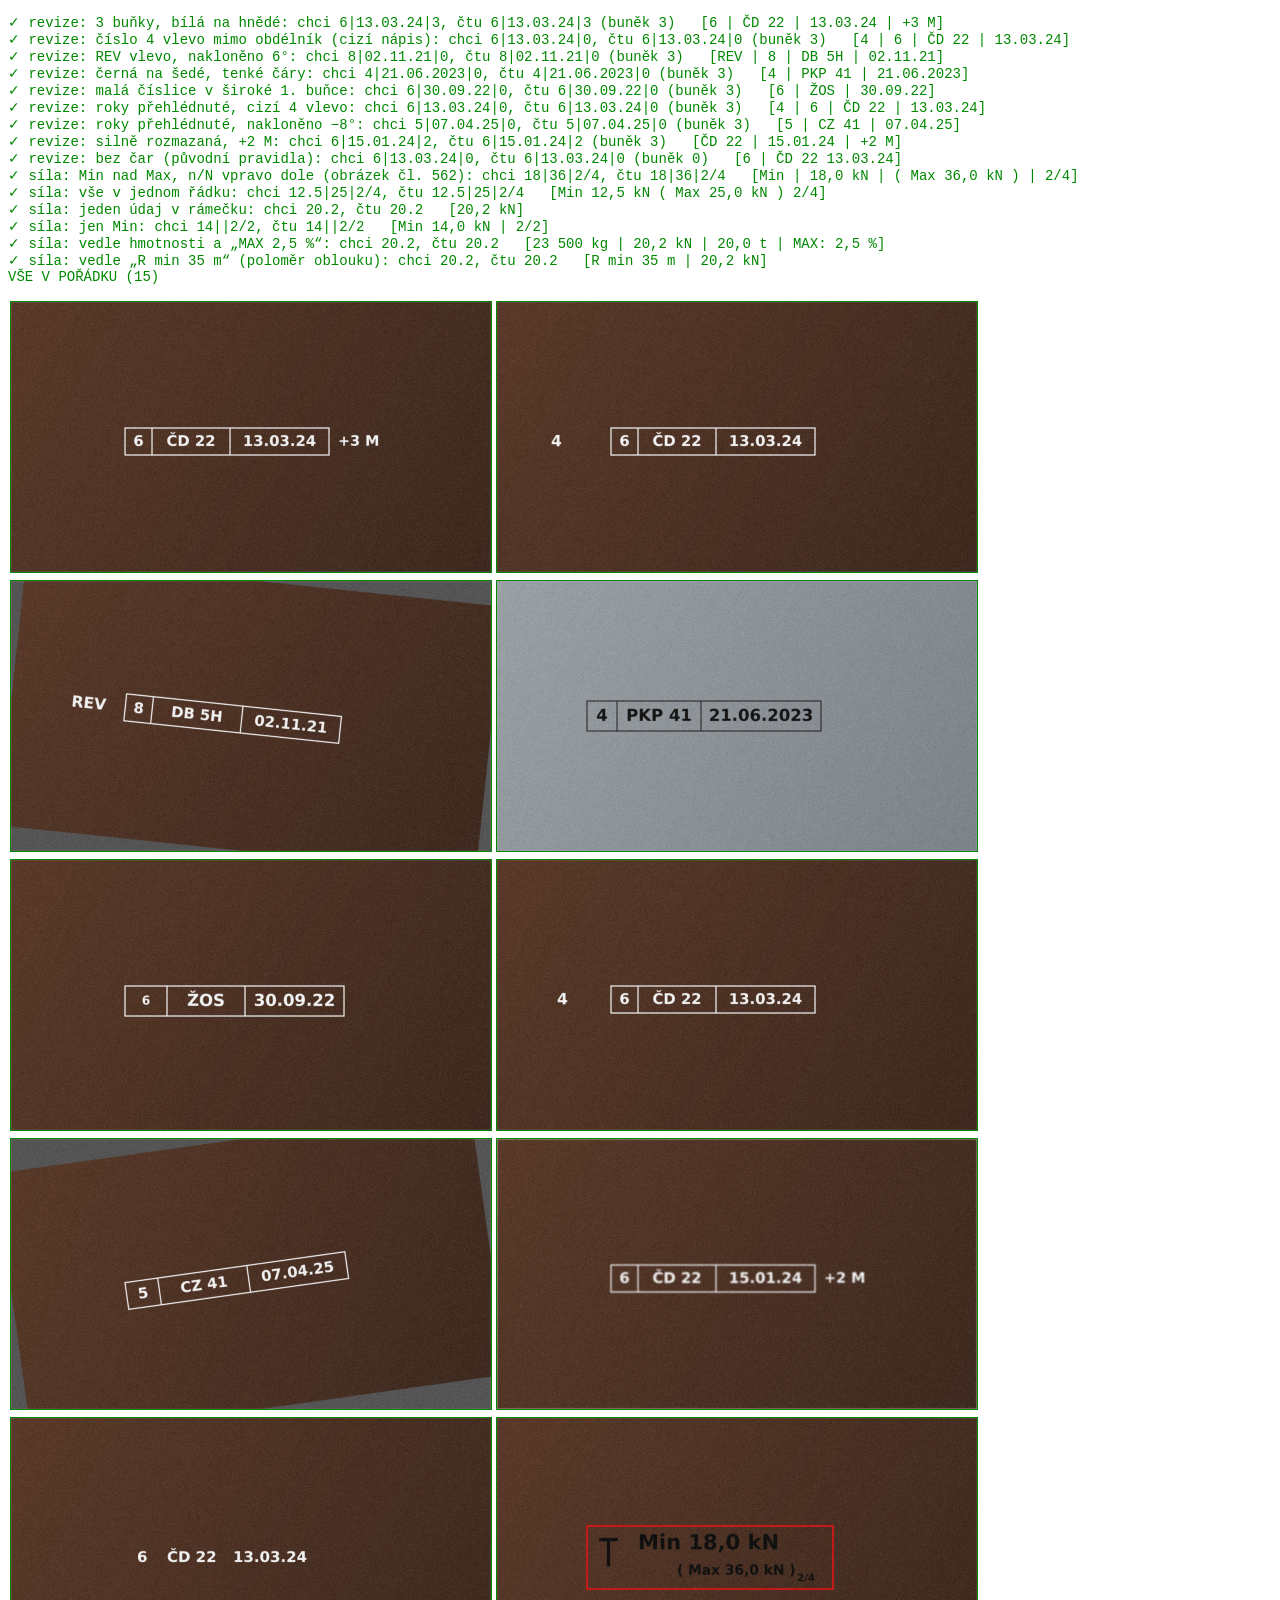
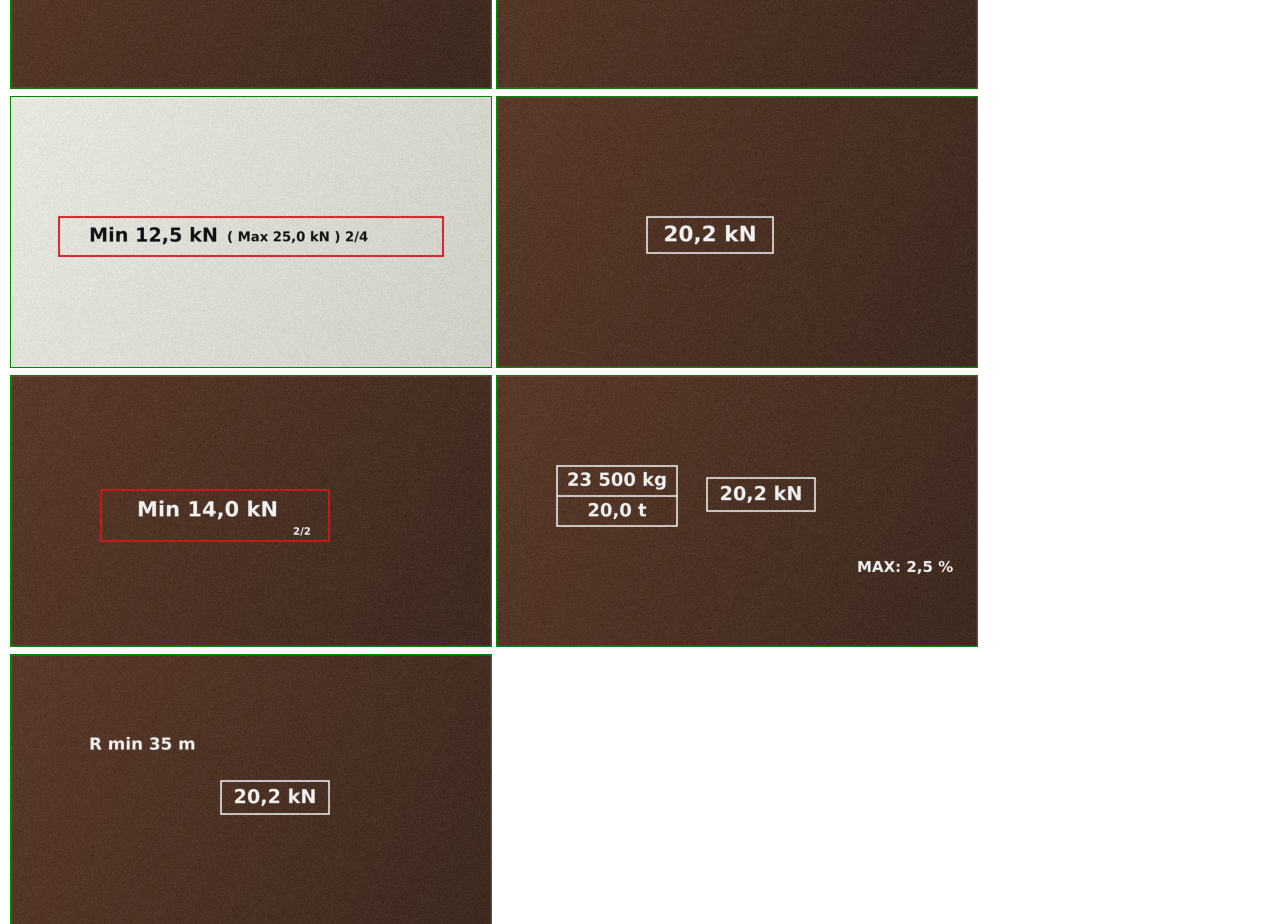
==== test/napisy.html @ a006dea0 "Zajišťovací síla Min/Max a n/N (čl. 562, 427), revize podle buněk v obraze, verze 23 - Zajišťovací s" ====
<!doctype html>
<html lang="cs"><head><meta charset="utf-8"><title>Test nápisů</title>
<style>body{font:14px sans-serif;margin:8px} canvas{max-width:480px;border:1px solid #888;margin:2px} pre{white-space:pre-wrap}
.ok{color:#080}.bad{color:#c00}</style></head>
<body><pre id="out">…</pre><div id="pics"></div>
<script type="module">
// Uměle vyrobené nápisy (revize s buňkami, zajišťovací síla podle čl. 562 předpisu) projeté celým čtením:
// sítě PaddleOCR + pravidla z js/fields.js. Fotky skutečných vozů nenahrazují, hlídají ale, že pravidla
// rozumí rozložení nápisu. Spuštění: python3 -m http.server 8770, pak http://localhost:8770/test/napisy.html
import { readText, readLine, loadOcr } from '../js/ocr.js';
import { FIELD, extractField, readRevisionYears, parseRevision } from '../js/fields.js';

const out = document.getElementById('out');
const log = (s, cls) => { const span = document.createElement('span'); if (cls) span.className = cls; span.textContent = `${s}\n`; out.append(span); };
out.textContent = '';
window.results = [];

// náhodná čísla se stejnou řadou při každém spuštění
let seed = 7;
const rnd = () => ((seed = (seed * 16807) % 2147483647) / 2147483647);

function scene(w, h, bg) {
  const c = document.createElement('canvas');
  c.width = w;
  c.height = h;
  const g = c.getContext('2d');
  const grad = g.createLinearGradient(0, 0, w, h);
  grad.addColorStop(0, bg[0]);
  grad.addColorStop(1, bg[1]);
  g.fillStyle = grad;
  g.fillRect(0, 0, w, h);
  return { c, g };
}

// šum a mírné rozmazání jako z kamery
function camera(c, blur = 1.2, noise = 18) {
  const d = document.createElement('canvas');
  d.width = c.width;
  d.height = c.height;
  const g = d.getContext('2d');
  g.filter = `blur(${blur}px)`;
  g.drawImage(c, 0, 0);
  g.filter = 'none';
  const img = g.getImageData(0, 0, d.width, d.height);
  for (let i = 0; i < img.data.length; i += 4) {
    const n = (rnd() - 0.5) * noise;
    img.data[i] += n; img.data[i + 1] += n; img.data[i + 2] += n;
  }
  g.putImageData(img, 0, 0);
  return d;
}

function rotate(c, deg) {
  const d = document.createElement('canvas');
  d.width = c.width;
  d.height = c.height;
  const g = d.getContext('2d');
  g.fillStyle = '#555';
  g.fillRect(0, 0, d.width, d.height);
  g.translate(d.width / 2, d.height / 2);
  g.rotate((deg * Math.PI) / 180);
  g.drawImage(c, -c.width / 2, -c.height / 2);
  return d;
}

const font = (px, bold = true) => `${bold ? 'bold ' : ''}${px}px "DejaVu Sans"`;

// obdélník rozdělený na buňky: cells = [{ w, text, px }], text uprostřed buňky
function panel(g, x, y, h, cells, ink, lw = 4) {
  g.strokeStyle = ink;
  g.fillStyle = ink;
  g.lineWidth = lw;
  const total = cells.reduce((s, c) => s + c.w, 0);
  g.strokeRect(x, y, total, h);
  let cx = x;
  for (const [i, cell] of cells.entries()) {
    if (i) { g.beginPath(); g.moveTo(cx, y); g.lineTo(cx, y + h); g.stroke(); }
    g.font = font(cell.px ?? h * 0.55);
    g.textAlign = 'center';
    g.textBaseline = 'middle';
    if (cell.text) g.fillText(cell.text, cx + cell.w / 2, y + h / 2 + 2);
    cx += cell.w;
  }
  return total;
}

function text(g, s, x, y, px, ink, align = 'left') {
  g.font = font(px);
  g.fillStyle = ink;
  g.textAlign = align;
  g.textBaseline = 'middle';
  g.fillText(s, x, y);
}

// ───── revize ─────
const REVISIONS = [
  { name: 'revize: 3 buňky, bílá na hnědé', want: '6|13.03.24|3', cells: 3, draw(g) {
    const w = panel(g, 380, 420, 90, [{ w: 90, text: '6' }, { w: 260, text: 'ČD 22' }, { w: 330, text: '13.03.24' }], '#f2f2f2');
    text(g, '+3 M', 380 + w + 30, 467, 48, '#f2f2f2');
  } },
  { name: 'revize: číslo 4 vlevo mimo obdélník (cizí nápis)', want: '6|13.03.24|0', cells: 3, draw(g) {
    text(g, '4', 180, 467, 52, '#f2f2f2');
    panel(g, 380, 420, 90, [{ w: 90, text: '6' }, { w: 260, text: 'ČD 22' }, { w: 330, text: '13.03.24' }], '#f2f2f2');
  } },
  { name: 'revize: REV vlevo, nakloněno 6°', want: '8|02.11.21|0', cells: 3, rotate: 6, draw(g) {
    text(g, 'REV', 200, 467, 52, '#f2f2f2');
    panel(g, 380, 420, 90, [{ w: 90, text: '8' }, { w: 300, text: 'DB 5H' }, { w: 330, text: '02.11.21' }], '#f2f2f2');
  } },
  { name: 'revize: černá na šedé, tenké čáry', want: '4|21.06.2023|0', cells: 3, bg: ['#9aa0a4', '#7d8388'], draw(g) {
    panel(g, 300, 400, 100, [{ w: 100, text: '4' }, { w: 280, text: 'PKP 41' }, { w: 400, text: '21.06.2023' }], '#151515', 3);
  } },
  { name: 'revize: malá číslice v široké 1. buňce', want: '6|30.09.22|0', cells: 3, draw(g) {
    panel(g, 380, 420, 100, [{ w: 140, text: '6', px: 40 }, { w: 260, text: 'ŽOS' }, { w: 330, text: '30.09.22' }], '#f2f2f2');
  } },
  // dropYears: jako by detektor samotnou číslici v buňce přehlédl – roky se musí dočíst z místa 1. buňky
  { name: 'revize: roky přehlédnuté, cizí 4 vlevo', want: '6|13.03.24|0', cells: 3, dropYears: true, draw(g) {
    text(g, '4', 200, 467, 52, '#f2f2f2');
    panel(g, 380, 420, 90, [{ w: 90, text: '6' }, { w: 260, text: 'ČD 22' }, { w: 330, text: '13.03.24' }], '#f2f2f2');
  } },
  { name: 'revize: roky přehlédnuté, nakloněno −8°', want: '5|07.04.25|0', cells: 3, dropYears: true, rotate: -8, draw(g) {
    panel(g, 380, 420, 90, [{ w: 110, text: '5' }, { w: 300, text: 'CZ 41' }, { w: 330, text: '07.04.25' }], '#f2f2f2');
  } },
  { name: 'revize: silně rozmazaná, +2 M', want: '6|15.01.24|2', cells: 3, blur: 2.4, draw(g) {
    const w = panel(g, 380, 420, 90, [{ w: 90, text: '6' }, { w: 260, text: 'ČD 22' }, { w: 330, text: '15.01.24' }], '#f2f2f2');
    text(g, '+2 M', 380 + w + 30, 467, 48, '#f2f2f2');
  } },
  { name: 'revize: bez čar (původní pravidla)', want: '6|13.03.24|0', cells: 0, draw(g) {
    text(g, '6', 420, 467, 50, '#f2f2f2');
    text(g, 'ČD 22', 520, 467, 50, '#f2f2f2');
    text(g, '13.03.24', 740, 467, 50, '#f2f2f2');
  } },
];

// ───── zajišťovací síla (čl. 562) ─────
function brakeSymbol(g, x, y, s, ink) {
  g.strokeStyle = ink;
  g.lineWidth = s * 0.12;
  g.beginPath(); g.moveTo(x, y - s * 0.5); g.lineTo(x + s * 0.7, y - s * 0.5); g.moveTo(x + s * 0.35, y - s * 0.5); g.lineTo(x + s * 0.35, y + s * 0.5); g.stroke();
}
const FORCES = [
  { name: 'síla: Min nad Max, n/N vpravo dole (obrázek čl. 562)', want: '18|36|2/4', draw(g) {
    g.strokeStyle = '#d01818'; g.lineWidth = 6; g.strokeRect(300, 360, 820, 210);
    brakeSymbol(g, 340, 450, 90, '#111');
    text(g, 'Min 18,0 kN', 470, 420, 70, '#111');
    text(g, '( Max 36,0 kN )', 600, 510, 46, '#111');
    text(g, '2/4', 1000, 535, 34, '#111');
  } },
  { name: 'síla: vše v jednom řádku', want: '12.5|25|2/4', bg: ['#e8e8e0', '#d0d0c8'], draw(g) {
    g.strokeStyle = '#d01818'; g.lineWidth = 6; g.strokeRect(160, 400, 1280, 130);
    text(g, 'Min 12,5 kN', 260, 465, 64, '#111');
    text(g, '( Max 25,0 kN ) 2/4', 720, 470, 44, '#111');
  } },
  { name: 'síla: jeden údaj v rámečku', want: '20.2', draw(g) {
    g.strokeStyle = '#f2f2f2'; g.lineWidth = 5; g.strokeRect(500, 400, 420, 120);
    text(g, '20,2 kN', 710, 462, 72, '#f2f2f2', 'center');
  } },
  { name: 'síla: jen Min', want: '14||2/2', draw(g) {
    g.strokeStyle = '#d01818'; g.lineWidth = 6; g.strokeRect(300, 380, 760, 170);
    text(g, 'Min 14,0 kN', 420, 450, 70, '#f2f2f2');
    text(g, '2/2', 940, 520, 34, '#f2f2f2');
  } },
  { name: 'síla: vedle hmotnosti a „MAX 2,5 %“', want: '20.2', draw(g) {
    g.strokeStyle = '#f2f2f2'; g.lineWidth = 5;
    g.strokeRect(200, 300, 400, 200); g.beginPath(); g.moveTo(200, 400); g.lineTo(600, 400); g.stroke();
    text(g, '23 500 kg', 400, 350, 60, '#f2f2f2', 'center');
    text(g, '20,0 t', 400, 452, 60, '#f2f2f2', 'center');
    g.strokeRect(700, 340, 360, 110);
    text(g, '20,2 kN', 880, 397, 64, '#f2f2f2', 'center');
    text(g, 'MAX: 2,5 %', 1200, 640, 50, '#f2f2f2');
  } },
  { name: 'síla: vedle „R min 35 m“ (poloměr oblouku)', want: '20.2', draw(g) {
    text(g, 'R min 35 m', 260, 300, 56, '#f2f2f2');
    g.strokeStyle = '#f2f2f2'; g.lineWidth = 5; g.strokeRect(700, 420, 360, 110);
    text(g, '20,2 kN', 880, 477, 64, '#f2f2f2', 'center');
  } },
];

function render(sc) {
  const { c, g } = scene(1600, 900, sc.bg ?? ['#5a3a2a', '#3e2a20']);
  sc.draw(g);
  return camera(sc.rotate ? rotate(c, sc.rotate) : c, sc.blur);
}

function show(c, ok) {
  c.title = ok ? 'OK' : 'CHYBA';
  c.style.borderColor = ok ? '#080' : '#c00';
  document.getElementById('pics').append(c);
}

await loadOcr();
const run = async (list, field, read) => {
  for (const sc of list) {
    const c = render(sc);
    const lines = await readText(c);
    const { got, cells } = await read(c, lines, sc);
    const ok = got === sc.want && (sc.cells == null || cells === sc.cells);
    window.results.push({ name: sc.name, want: sc.want, got, cells, ok, lines: lines.map((l) => l.text) });
    const note = sc.cells == null ? '' : ` (buněk ${cells ?? 0}${cells === sc.cells ? '' : `, chci ${sc.cells}`})`;
    log(`${ok ? '✓' : '✗'} ${sc.name}: chci ${sc.want}, čtu ${got ?? '—'}${note}   [${lines.map((l) => l.text).join(' | ')}]`, ok ? 'ok' : 'bad');
    show(c, ok);
  }
};
await run(REVISIONS, FIELD.revize, async (c, lines, sc) => {
  const ls = sc.dropYears ? lines.filter((l) => !/^\d{1,2}$/.test(l.text.trim())) : lines;
  const found = await readRevisionYears(extractField(FIELD.revize, ls, c), c, readLine);
  return { got: found?.value ?? null, cells: found?.cells };
});
await run(FORCES, FIELD.hand_kn, async (c, lines) => ({ got: extractField(FIELD.hand_kn, lines, c)?.value ?? null }));
const bad = window.results.filter((r) => !r.ok).length;
log(bad ? `CHYB: ${bad} z ${window.results.length}` : `VŠE V POŘÁDKU (${window.results.length})`, bad ? 'bad' : 'ok');
window.done = true;
</script></body></html>
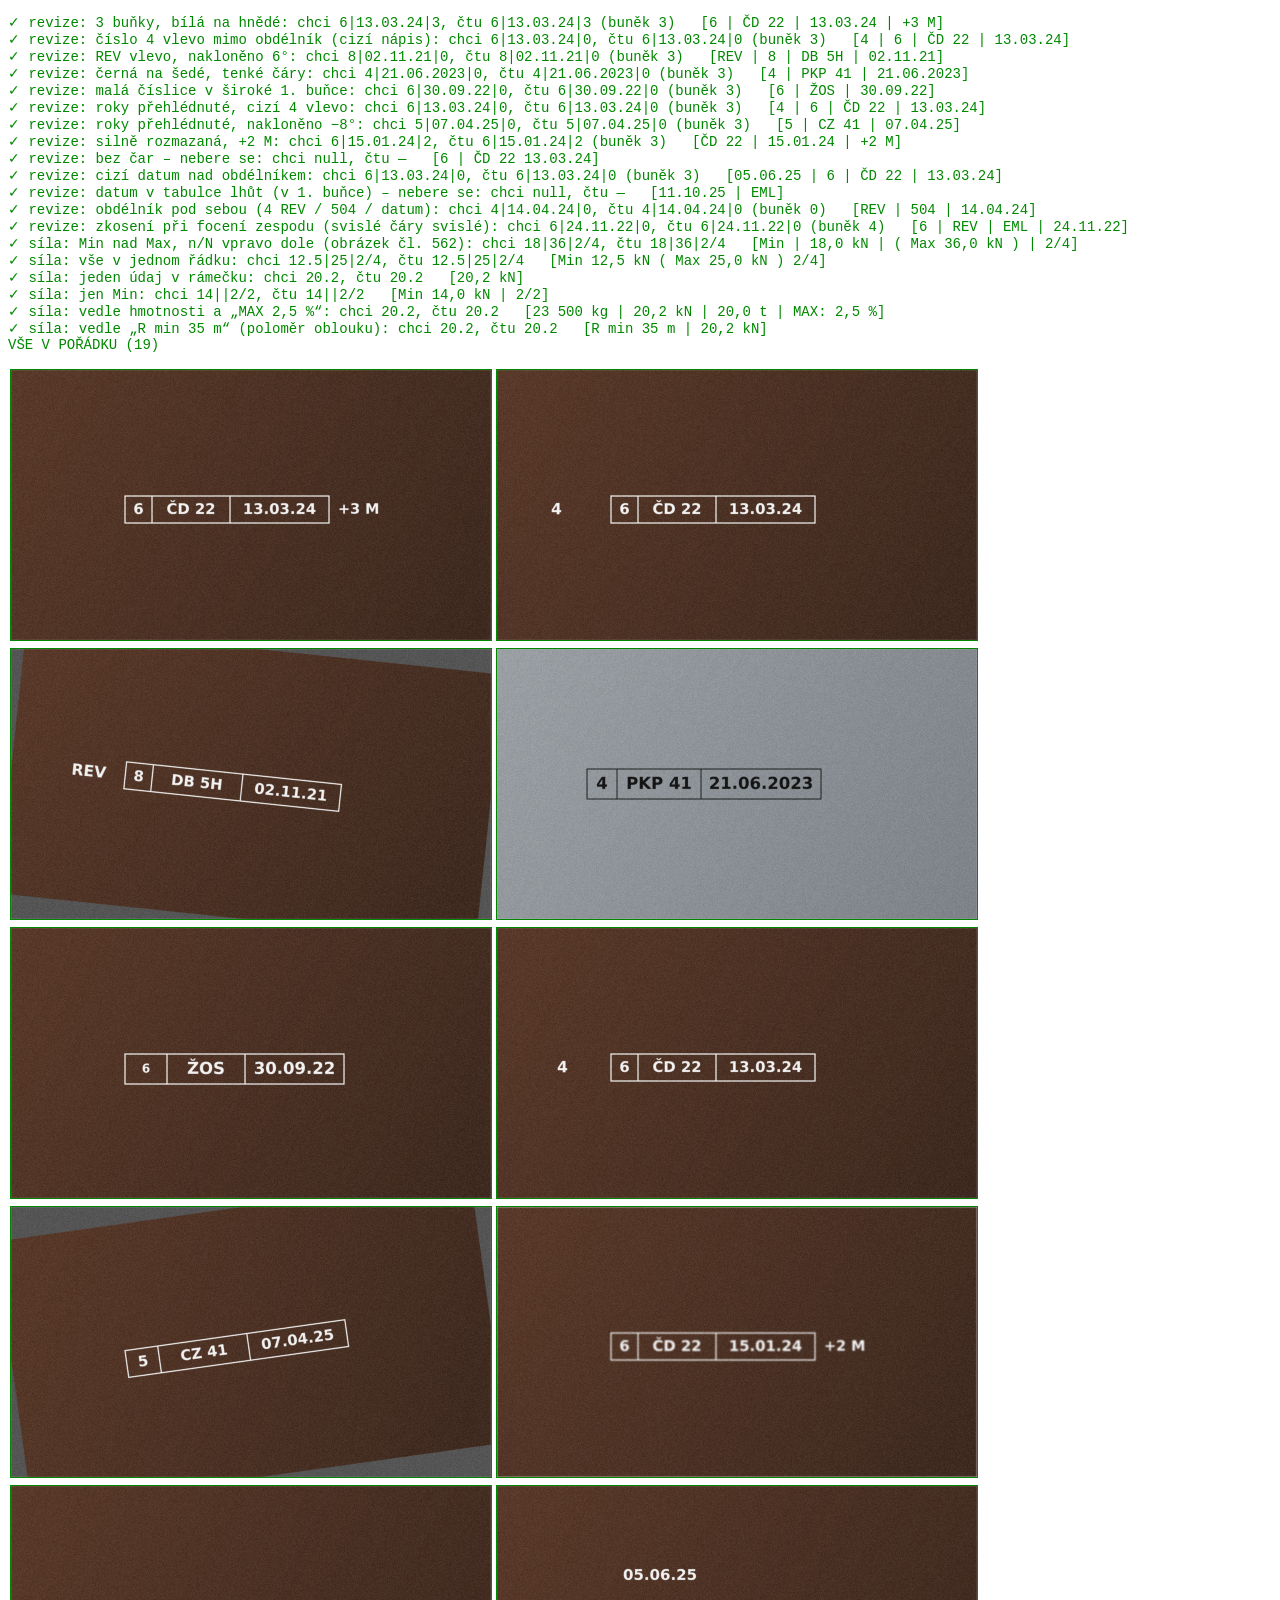
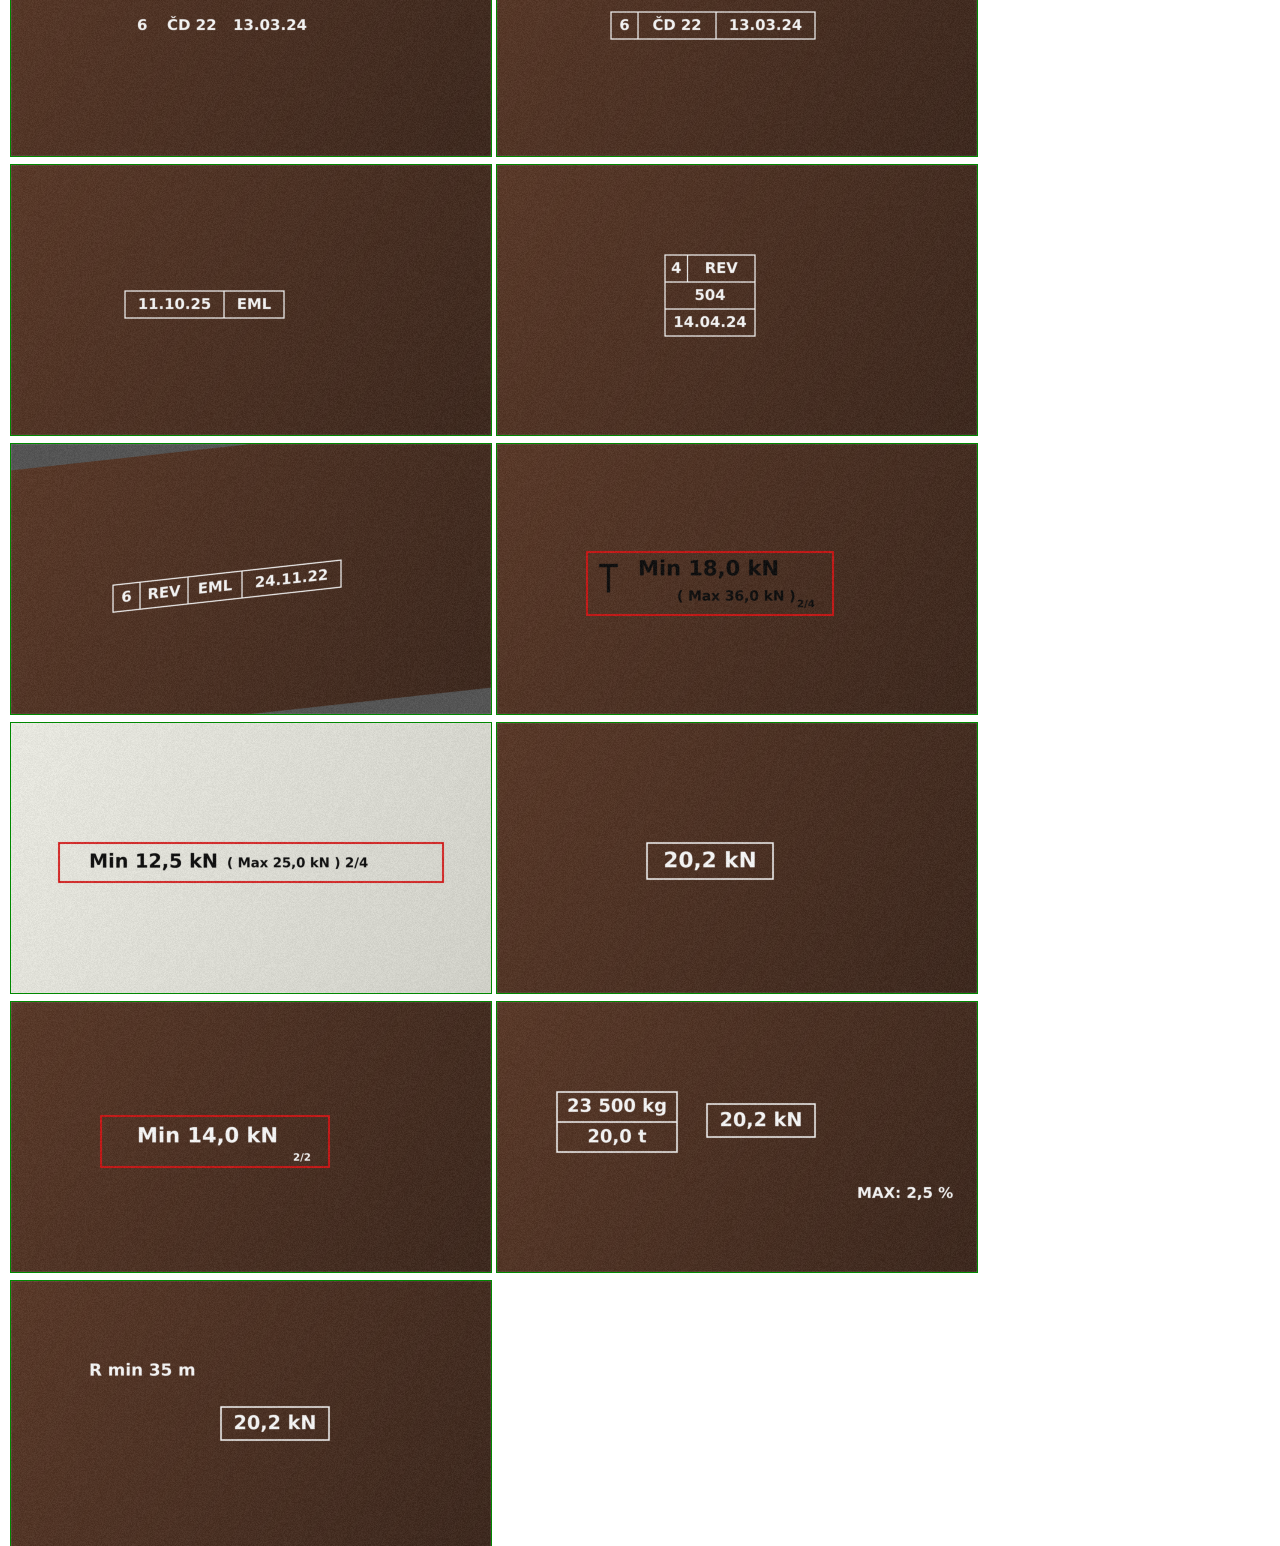
==== commit 4758b010: "Trénink: přečtený údaj se nabídne hned a pak zpět na snímaný krok, Na voze není jen u zajišťovací sí" ====
--- a/test/napisy.html
+++ b/test/napisy.html
@@ -84,6 +84,19 @@
   return total;
 }
 
+// obdélník pod sebou: nahoře roky | REV, pod nimi dílna, dole datum (každý řádek výšky h)
+function stacked(g, x, y, w, h, [years, workshop, date], ink, lw = 4) {
+  g.strokeStyle = ink;
+  g.lineWidth = lw;
+  g.strokeRect(x, y, w, h * 3);
+  for (const i of [1, 2]) { g.beginPath(); g.moveTo(x, y + h * i); g.lineTo(x + w, y + h * i); g.stroke(); }
+  g.beginPath(); g.moveTo(x + w * 0.25, y); g.lineTo(x + w * 0.25, y + h); g.stroke();
+  text(g, years, x + w * 0.125, y + h / 2 + 2, h * 0.55, ink, 'center');
+  text(g, 'REV', x + w * 0.625, y + h / 2 + 2, h * 0.55, ink, 'center');
+  text(g, workshop, x + w / 2, y + h * 1.5 + 2, h * 0.55, ink, 'center');
+  text(g, date, x + w / 2, y + h * 2.5 + 2, h * 0.55, ink, 'center');
+}
+
 function text(g, s, x, y, px, ink, align = 'left') {
   g.font = font(px);
   g.fillStyle = ink;
@@ -124,10 +137,24 @@
     const w = panel(g, 380, 420, 90, [{ w: 90, text: '6' }, { w: 260, text: 'ČD 22' }, { w: 330, text: '15.01.24' }], '#f2f2f2');
     text(g, '+2 M', 380 + w + 30, 467, 48, '#f2f2f2');
   } },
-  { name: 'revize: bez čar (původní pravidla)', want: '6|13.03.24|0', cells: 0, draw(g) {
+  // jen datum v obdélníku s buňkami – jiná data na voze se za revizi neberou
+  { name: 'revize: bez čar – nebere se', want: null, draw(g) {
     text(g, '6', 420, 467, 50, '#f2f2f2');
     text(g, 'ČD 22', 520, 467, 50, '#f2f2f2');
     text(g, '13.03.24', 740, 467, 50, '#f2f2f2');
+  } },
+  { name: 'revize: cizí datum nad obdélníkem', want: '6|13.03.24|0', cells: 3, draw(g) {
+    text(g, '05.06.25', 420, 300, 50, '#f2f2f2');
+    panel(g, 380, 420, 90, [{ w: 90, text: '6' }, { w: 260, text: 'ČD 22' }, { w: 330, text: '13.03.24' }], '#f2f2f2');
+  } },
+  { name: 'revize: datum v tabulce lhůt (v 1. buňce) – nebere se', want: null, draw(g) {
+    panel(g, 380, 420, 90, [{ w: 330, text: '11.10.25' }, { w: 200, text: 'EML' }], '#f2f2f2');
+  } },
+  { name: 'revize: obdélník pod sebou (4 REV / 504 / datum)', want: '4|14.04.24|0', cells: 0, draw(g) {
+    stacked(g, 560, 300, 300, 90, ['4', '504', '14.04.24'], '#f2f2f2');
+  } },
+  { name: 'revize: zkosení při focení zespodu (svislé čáry svislé)', want: '6|24.11.22|0', cells: 4, shear: 0.11, draw(g) {
+    panel(g, 340, 420, 90, [{ w: 90, text: '6' }, { w: 160, text: 'REV' }, { w: 180, text: 'EML' }, { w: 330, text: '24.11.22' }], '#f2f2f2');
   } },
 ];
 
@@ -178,7 +205,20 @@
 function render(sc) {
   const { c, g } = scene(1600, 900, sc.bg ?? ['#5a3a2a', '#3e2a20']);
   sc.draw(g);
-  return camera(sc.rotate ? rotate(c, sc.rotate) : c, sc.blur);
+  return camera(sc.rotate ? rotate(c, sc.rotate) : sc.shear ? shear(c, sc.shear) : c, sc.blur);
+}
+
+// zkosení jako při focení zespodu: vodorovné čáry a písmo šikmo, svislé čáry zůstanou svislé
+function shear(c, k) {
+  const d = document.createElement('canvas');
+  d.width = c.width;
+  d.height = c.height;
+  const g = d.getContext('2d');
+  g.fillStyle = '#555';
+  g.fillRect(0, 0, d.width, d.height);
+  g.setTransform(1, -k, 0, 1, 0, k * c.width / 2);
+  g.drawImage(c, 0, 0);
+  return d;
 }
 
 function show(c, ok) {
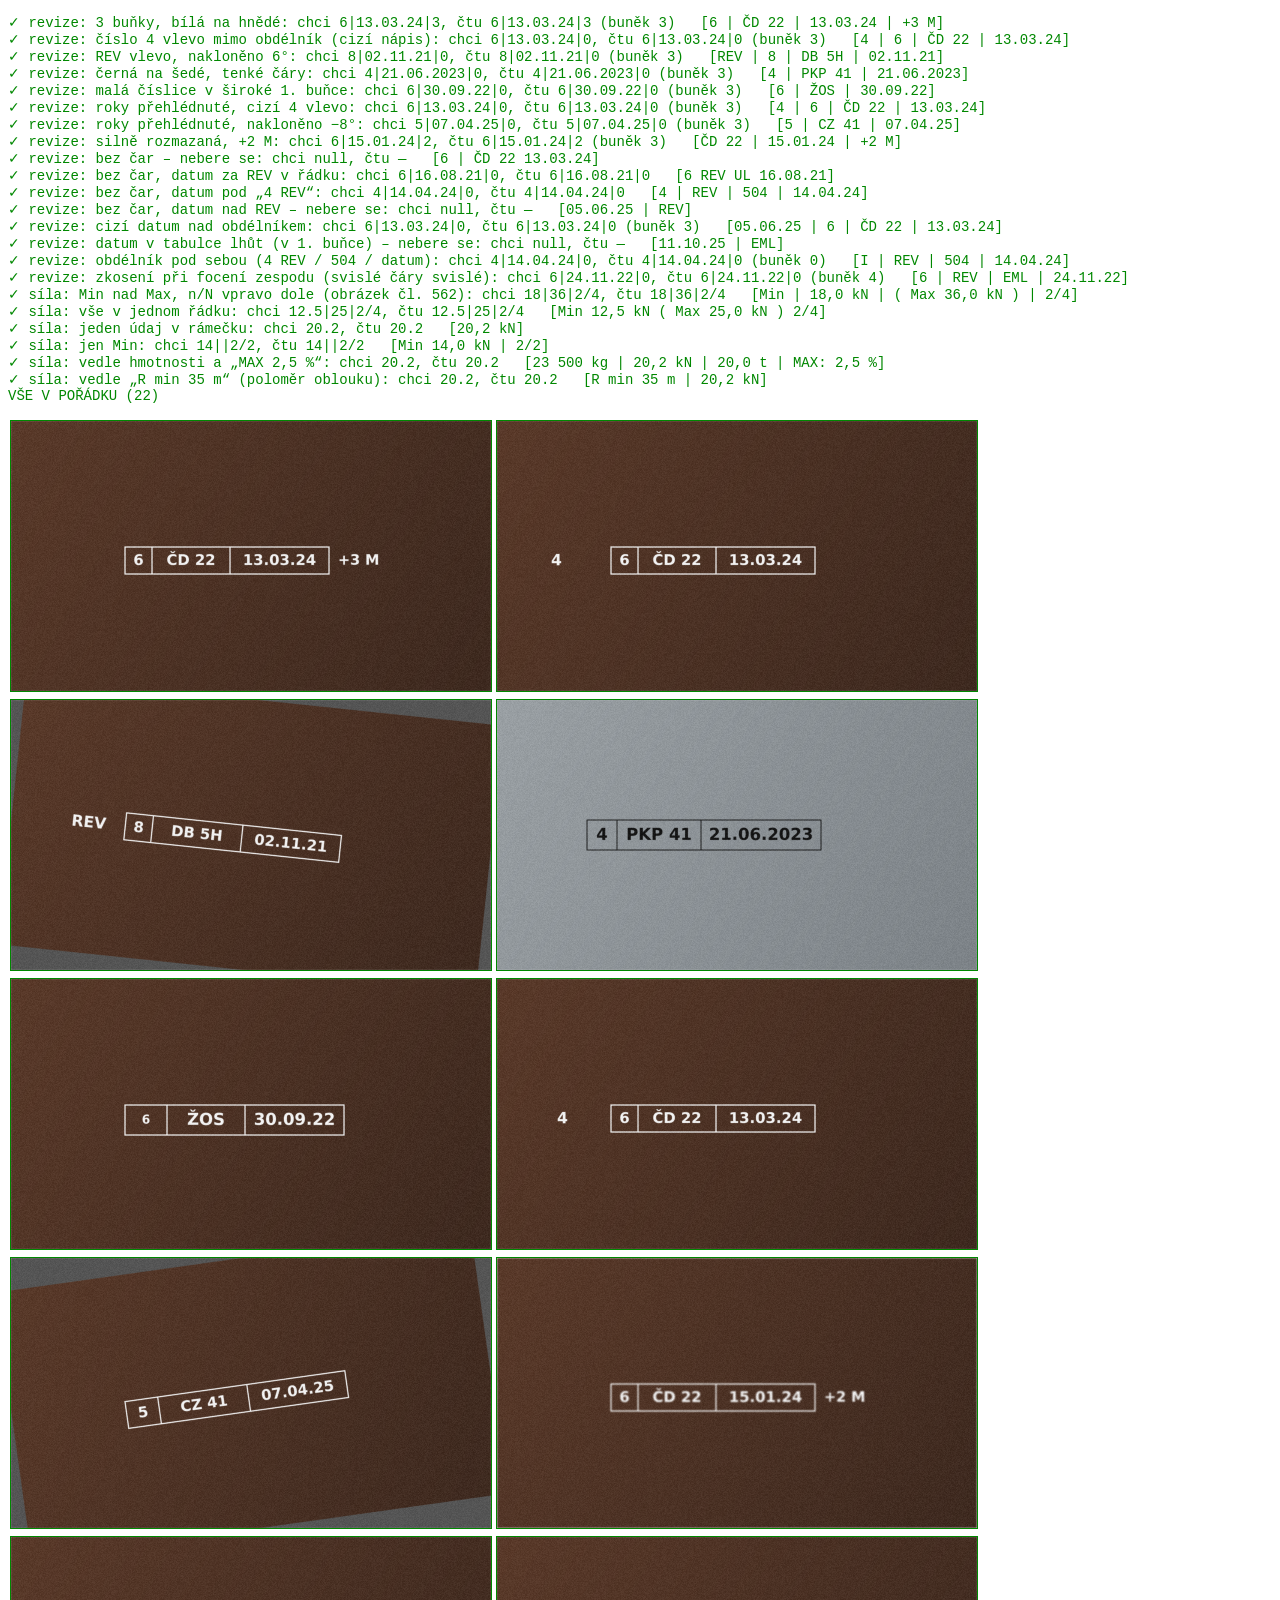
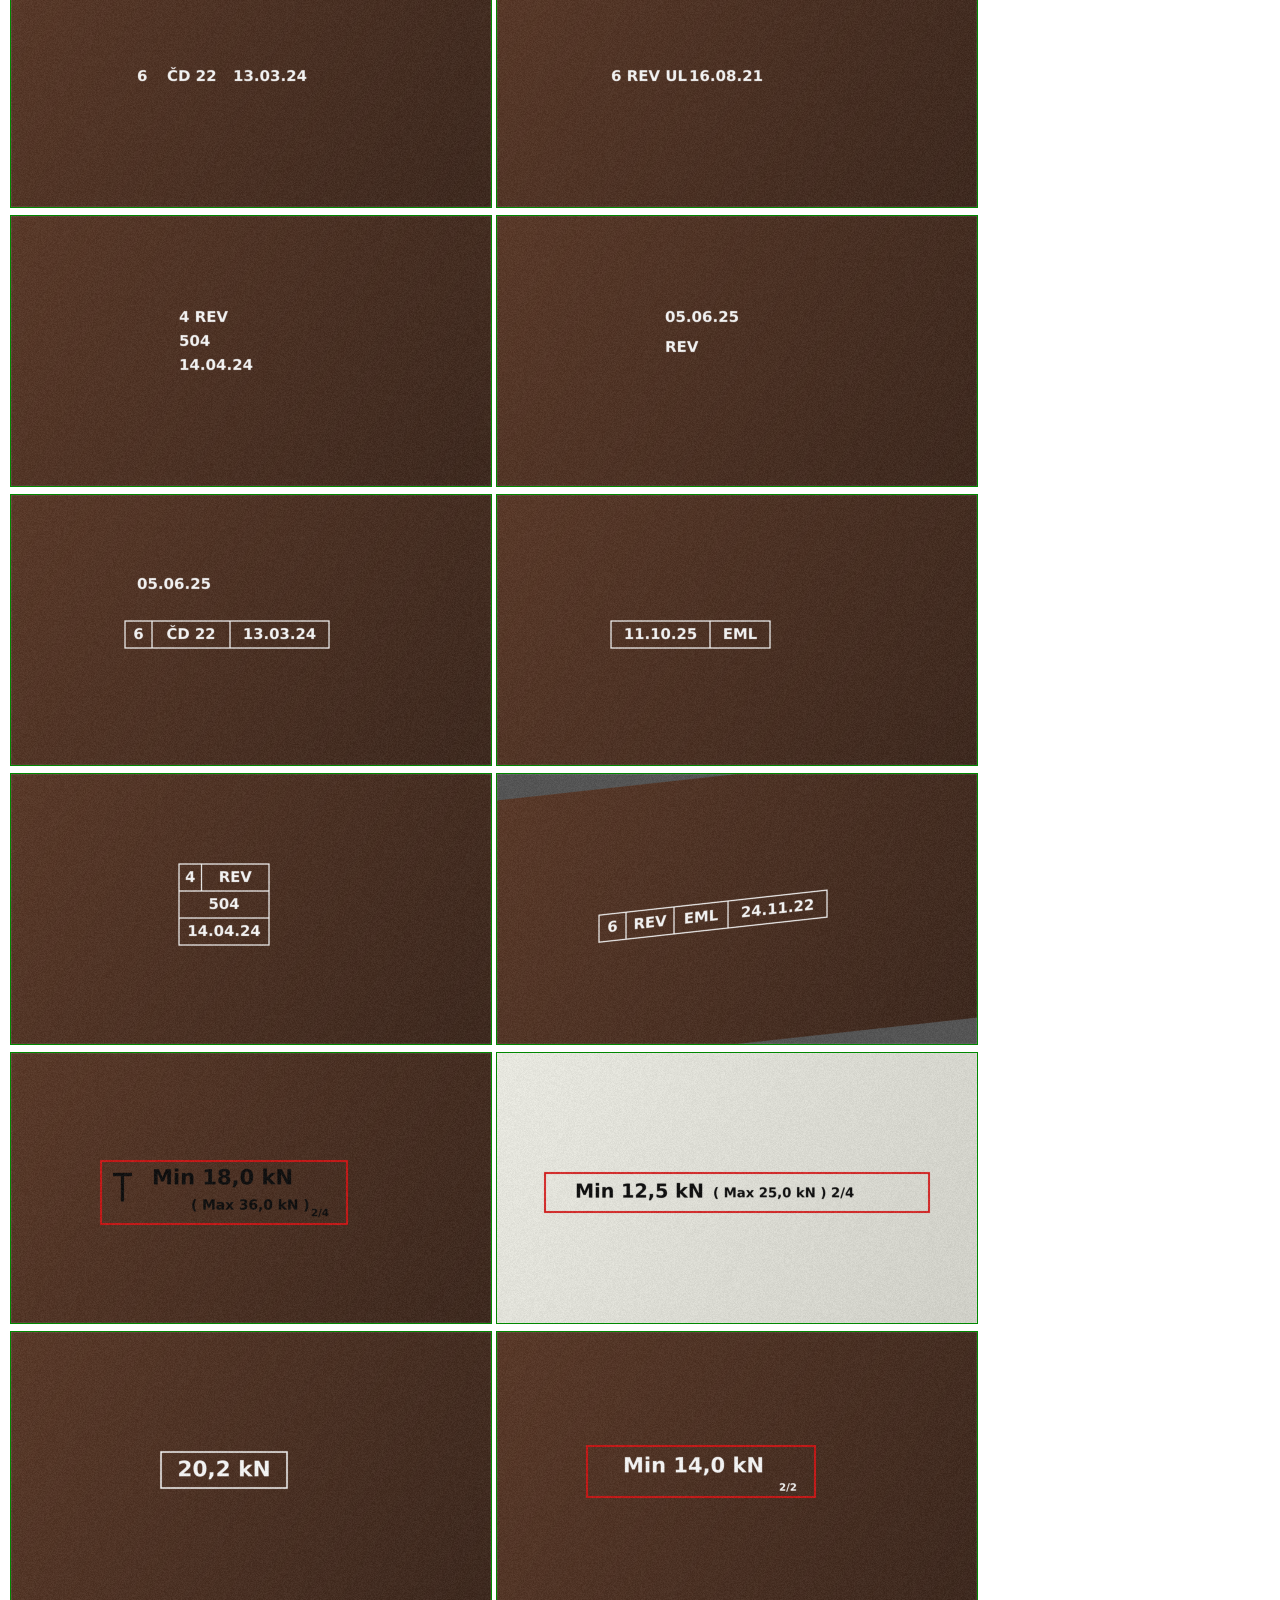
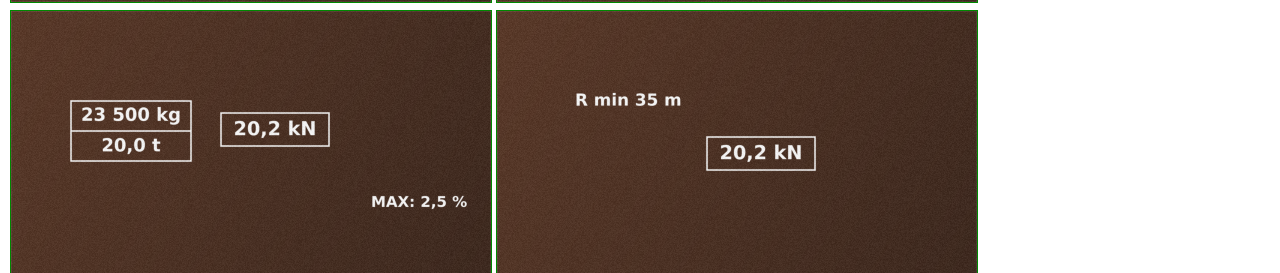
==== commit 33b9ce40: "Data pro trénink: vozy s hledáním podle posledního čtyřčíslí a kartou vozu, porovnání fotek s jinou " ====
--- a/test/napisy.html
+++ b/test/napisy.html
@@ -142,6 +142,20 @@
     text(g, '6', 420, 467, 50, '#f2f2f2');
     text(g, 'ČD 22', 520, 467, 50, '#f2f2f2');
     text(g, '13.03.24', 740, 467, 50, '#f2f2f2');
+  } },
+  // bez čar jen datum přímo u slova REV
+  { name: 'revize: bez čar, datum za REV v řádku', want: '6|16.08.21|0', draw(g) {
+    text(g, '6 REV UL', 380, 467, 50, '#f2f2f2');
+    text(g, '16.08.21', 640, 467, 50, '#f2f2f2');
+  } },
+  { name: 'revize: bez čar, datum pod „4 REV“', want: '4|14.04.24|0', draw(g) {
+    text(g, '4 REV', 560, 340, 50, '#f2f2f2');
+    text(g, '504', 560, 420, 50, '#f2f2f2');
+    text(g, '14.04.24', 560, 500, 50, '#f2f2f2');
+  } },
+  { name: 'revize: bez čar, datum nad REV – nebere se', want: null, draw(g) {
+    text(g, '05.06.25', 560, 340, 50, '#f2f2f2');
+    text(g, 'REV', 560, 440, 50, '#f2f2f2');
   } },
   { name: 'revize: cizí datum nad obdélníkem', want: '6|13.03.24|0', cells: 3, draw(g) {
     text(g, '05.06.25', 420, 300, 50, '#f2f2f2');
